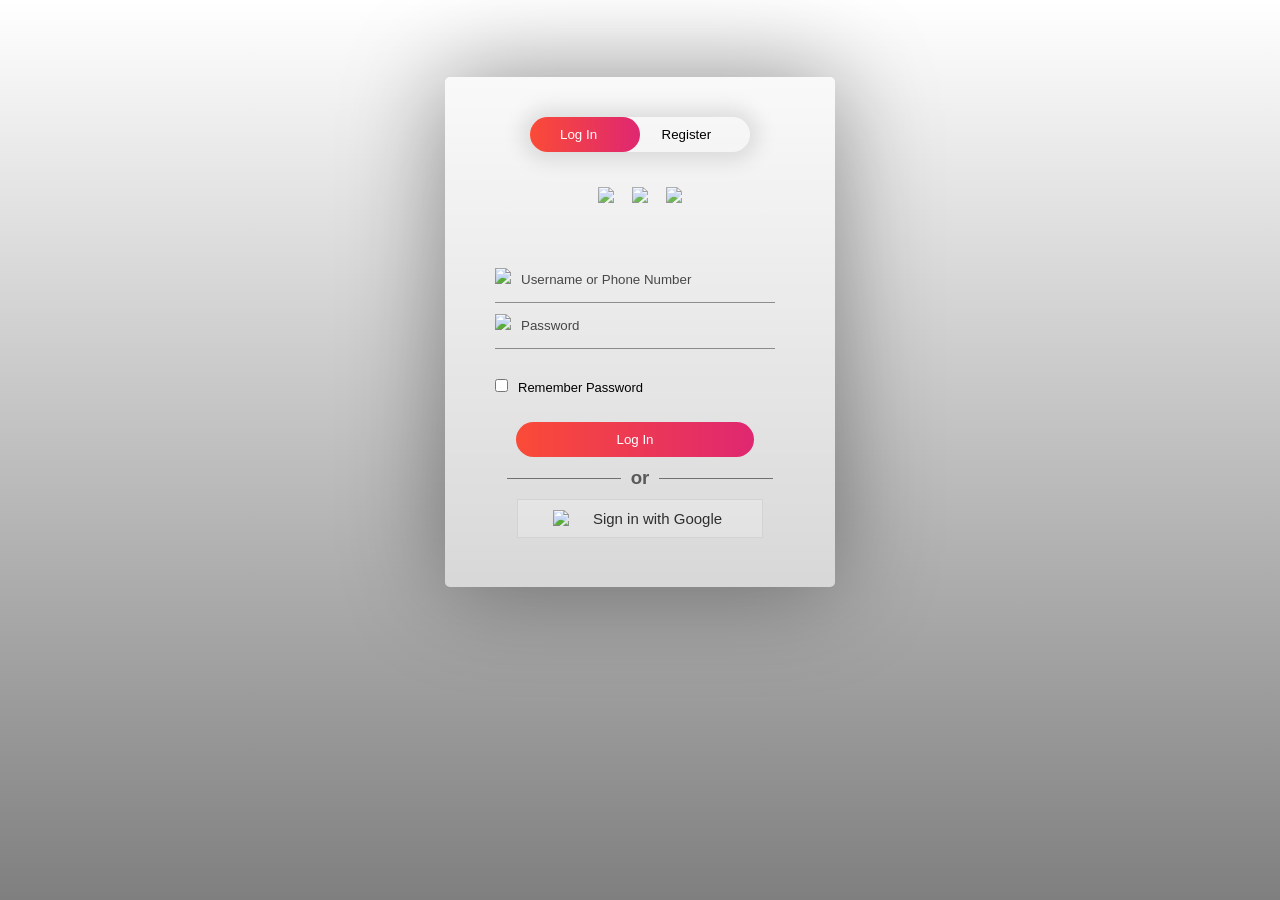
==== login.html @ ce4f302f "Add files via upload" ====
<!DOCTYPE html>
<html>
<head>
	<link rel="shortcut icon" type="png" href="images/icon/favicon.png">
	<title>Login SignUp</title>
	<link rel="stylesheet" type="text/css" href="loginStyle.css">
	<script src="https://ajax.googleapis.com/ajax/libs/jquery/3.4.1/jquery.min.js"></script>

  <!-- It will redirect to the Home Page after submitting the form -->
  <script>
  $(document).ready(function(){
    $("form").submit(function(){
      alert("Great Job !");
    });
  });
  </script>
</head>
<body>
		<div class="form-box">
			<div class="button-box">
				<div id="btn"></div>
				<button type="button" class="toggle-btn" id="log" onclick="login()" style="color: #fff;">Log In</button>
				<button type="button" class="toggle-btn" id="reg" onclick="register()">Register</button>
			</div>
			<div class="social-icons">
				<img src="images/icon/fb2.png">
				<img src="images/icon/insta2.png">
				<img src="images/icon/tt2.png">
			</div>
			
			<!-- Login Form -->
			<form id="login" class="input-group" action="index.html">
				<div class="inp">
					<img src="images/icon/user.png"><input type="text" id="email" class="input-field" placeholder="Username or Phone Number" style="width: 88%; border:none;" required="required">
				</div>
				<div class="inp">
					<img src="images/icon/password.png"><input type="password" id="password" class="input-field" placeholder="Password" style="width: 88%; border: none;" required="required">
				</div>
				<input type="checkbox" class="check-box">Remember Password
				<button type="submit" class="submit-btn">Log In</button>
			</form>


			<div class="other" id="other">
				<div class="instead">
					<h3>or</h3>
				</div>
				<button class="connect" onclick="google()">
					<img src="images/icon/google.png"><span>Sign in with Google</span>
				</button>
			</div>
			
			<!-- Registration Form -->
			<form id="register" class="input-group">
				<input type="text" class="input-field" placeholder="Full Name" required="required">
				<input type="email" class="input-field" placeholder="Email Address" required="required">
				<input type="password" class="input-field" placeholder="Create Password" name="psame" required="required">
				<input type="password" class="input-field" placeholder="Confirm Password" name="psame" required="required">
				<input type="checkbox" class="check-box" id="chkAgree" onclick="goFurther()">I agree to the Terms & Conditions
				<button type="submit" id="btnSubmit" class="submit-btn reg-btn">Register</button>
			</form>
		</div>
		<script type="text/javascript" src="script.js"></script>
</body>
</html>
---- loginStyle.css ----
* {
	margin: 0;
	padding: 0;
	font-family: sans-serif;
}

body {
	background-image: linear-gradient(rgba(0,0,0,0),rgba(0,0,0,0.5)),url("images/extra/backwallpaper.png");
	background-size: cover;
	background-attachment: fixed;
	display: flex;
	justify-content: center;
}
.logo {
	display: flex;
	justify-content: center;
}
.logo img {
	width: 100px;
}
.form-box
{
	width: 380px;
	height: 500px;
	position: relative;
	margin: 6% auto;
	background: #fff8;
	padding: 5px;
	border-radius: 5px;
	overflow: hidden;
	box-shadow: 0px 0px 100px rgba(0,0,0,0.4);
}

.button-box
{
	width: 220px;
	margin: 35px auto;
	position: relative;
	box-shadow: 0 0 20px 9px rgba(0,0,0,.1);
	border-radius: 30px;
}

.toggle-btn
{
	padding: 10px 30px;
	cursor: pointer;
	background: transparent;
	position: relative;
	border: 0;
	outline: none;
}

#btn
{
	top: 0;
	left: 0;
	position: absolute;
	width: 110px;
	height: 100%;
	background: linear-gradient(to right, #FA4B37, #DF2771);
	border-radius: 30px;
	transition: 0.5s;
}
.social-icons
{
	margin: 30px auto;
	text-align: center;
}
.social-icons img
{
	width: 30px;
	margin: 0 7px;
	cursor: pointer;
	opacity: 0.85;
}

.input-group
{
	top: 180px;
	position: absolute;
	width: 280px;
	transition: .5s;
	font-size: 13px;
	color: #010101;
}
.inp {
	border-bottom: 1px solid rgba(0,0,0,0.4);
	justify-content: center;
}
.inp img{
	width: 20px;
	padding-right: 10px;
}
.input-field
{
	width: 100%;
	padding: 10px 0;
	margin: 5px 0;
	border-left: 0;
	border-right: 0;
	border-top: 0;
	border-bottom: 1px solid rgba(0,0,0,0.4);
	outline: none;
	background: transparent;
	color: rgba(0,0,0);
}
::placeholder { /* Chrome, Firefox, Opera, Safari 10.1+ */
	color: rgba(0,0,0,0.7);
	/*opacity: 1;  Firefox */
}
#register .input-field {
	color: rgba(0,0,0,0.8);
}
.submit-btn
{
	width: 85%;
	padding: 10px 30px;
	cursor: pointer;
	display: block;
	margin: auto;
	background: linear-gradient(to right, #FA4B37, #DF2771);
	color: #fff;
	border: 0;
	outline: none;
	border-radius: 30px;
}

.reg-btn {
	background: lightgray;
}
.check-box
{
	cursor: pointer;
	margin: 30px 10px 30px 0;
}

.instead {
	margin-top: 10px;
}
.instead h3 {
    overflow: hidden;
    text-align: center;
    color: rgba(0,0,0,0.6);
}
.instead h3:before,
.instead h3:after {
    background-color: rgba(0,0,0,0.5);
    content: "";
    display: inline-block;
    height: 1px;
    position: relative;
    vertical-align: middle;
    width: 50%;
}
.instead h3:before {
    right: 0.5em;
    margin-left: -50%;
}
.instead h3:after {
    left: 0.5em;
    margin-right: -50%;
}
span
{
	color: rgba(0,0,0,0.8);
	font-size: 12px;
}

#login
{
	left: 50px;
}
#register
{
	left: 450px;
}

.other {
	display: grid;
	justify-content: center;
	margin-top: 250px;
}

.connect {
	display: flex;
	margin: 10px;
	padding: 0px 30px;
	align-items: center;
	text-align: center;
	justify-content: center;
	border: 1px solid lightgray;
	cursor: pointer;
	outline: none;
	/*border-radius: 10px;*/
	background: #fff3;
}
.connect:hover {
	background: #fff8;
}
.connect img {
	padding: 5px;
	width: 25px;
}
.connect span {
	padding: 10px;
	font-size: 15px;
}
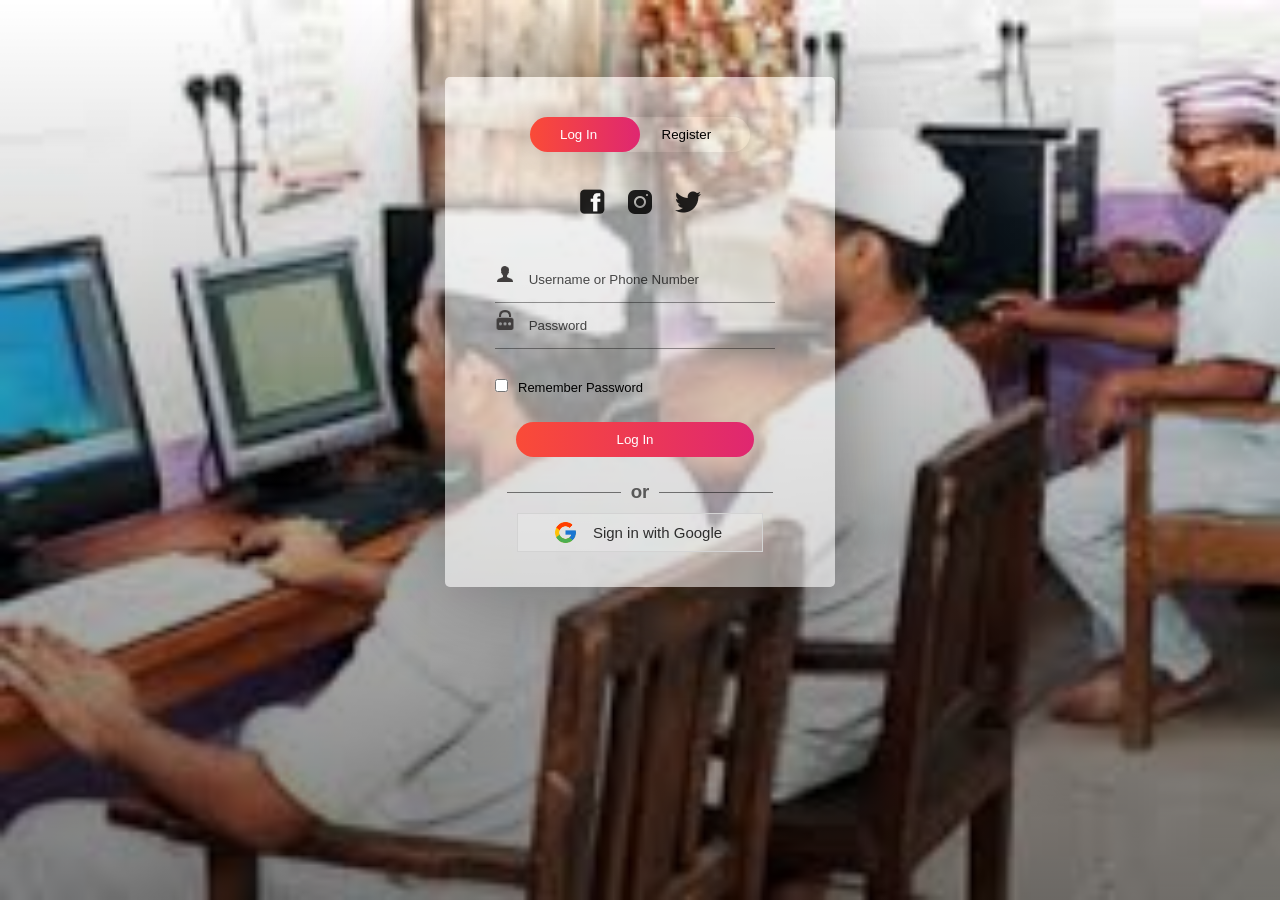
==== commit 6f706c1b: "Update login.html" ====
--- a/login.html
+++ b/login.html
@@ -29,16 +29,19 @@
 			</div>
 			
 			<!-- Login Form -->
-			<form id="login" class="input-group" action="index.html">
-				<div class="inp">
-					<img src="images/icon/user.png"><input type="text" id="email" class="input-field" placeholder="Username or Phone Number" style="width: 88%; border:none;" required="required">
-				</div>
-				<div class="inp">
-					<img src="images/icon/password.png"><input type="password" id="password" class="input-field" placeholder="Password" style="width: 88%; border: none;" required="required">
-				</div>
-				<input type="checkbox" class="check-box">Remember Password
-				<button type="submit" class="submit-btn">Log In</button>
-			</form>
+		<form id="login" class="input-group" action="index.html">
+    <input type="hidden" name="csrf_token" value="your_token_here"> <!-- CSRF Token -->
+    <div class="inp">
+        <img src="images/icon/user.png">
+        <input type="text" id="email" class="input-field" placeholder="Username or Phone Number" style="width: 88%; border:none;" required="required">
+    </div>
+    <div class="inp">
+        <img src="images/icon/password.png">
+        <input type="password" id="password" class="input-field" placeholder="Password" style="width: 88%; border: none;" required="required" autocomplete="off">
+    </div>
+    <input type="checkbox" class="check-box">Remember Password
+    <button type="submit" class="submit-btn">Log In</button>
+</form>
 
 
 			<div class="other" id="other">
@@ -62,4 +65,4 @@
 		</div>
 		<script type="text/javascript" src="script.js"></script>
 </body>
-</html>+</html>
